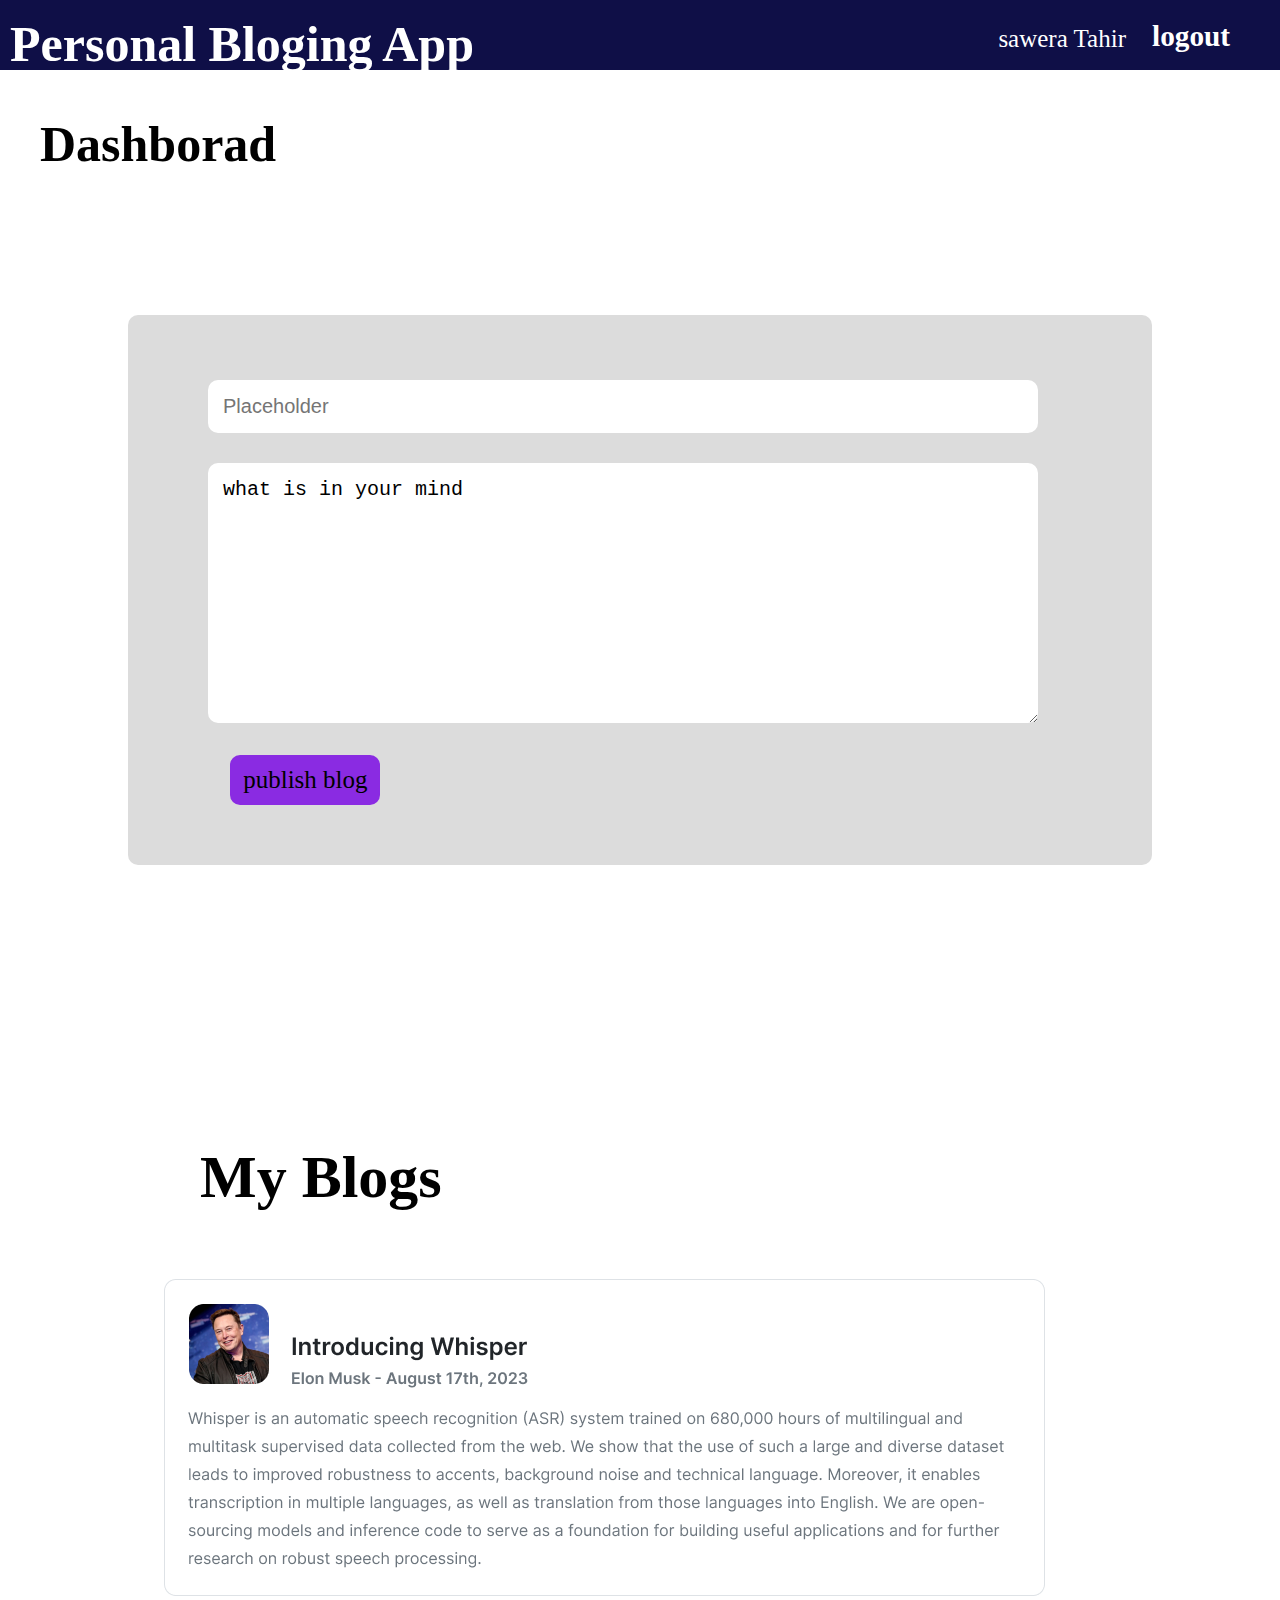
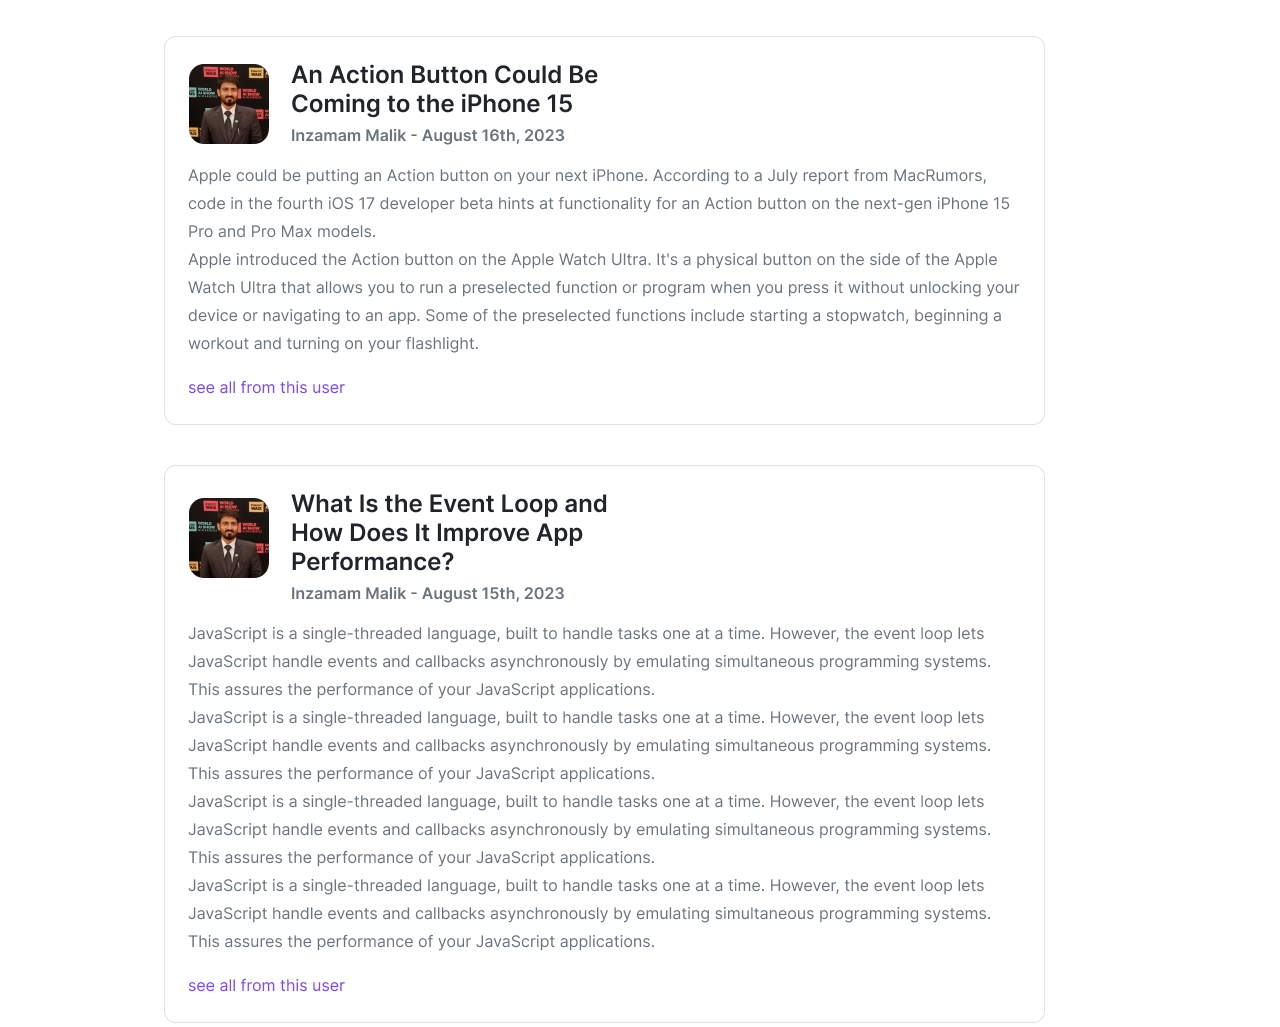
==== SIGNIN & login/dashborad.html @ 6f2b8458 "Add files via upload" ====
<!DOCTYPE html>
<html lang="en">

<head>
    <meta charset="UTF-8">
    <meta name="viewport" content="width=device-width, initial-scale=1.0">
    <title>dishborad page</title>
    <link rel="stylesheet" href="./style.css">
</head>

<body>
    <div>
        <nav>
            <h1>Personal Bloging App</h1>
            <p class="username">sawera Tahir</p>
            <h3 class="logout">logout</h3>
        </nav>
    </div>
    <div>
        <h1 class="dash">Dashborad</h1>
    </div>
    <div id="feedback">
        <input type="text" class="input3" placeholder="Placeholder">
        <textarea name="" class="input4" cols="20" rows="10" placeholder="what is  in your mind "
            style="color: black;">what is in your mind</textarea>
        <button  type="submit"class="publishbtn"> publish blog</button>
    </div>
    <div id="blogs">
        <h4 style="color: black;">My Blogs</h4>
    </div>
    <div id="profile">
        <img style="z-index: 1; position: absolute; top: 35px; left: 35px" src="./pic/profile 3.png" alt=""><img src="./pic/cardSubtitle (3).png" alt=""> <br><br> <br>
        <img  style="z-index: 1; position: absolute; top: 395px; left: 35px"src="./pic/profile 4.png" alt=""> <img src="./pic/cardSubtitle.png" alt=""><br><br><br>
        <img  style="z-index: 1; position: absolute; top: 829px; left: 35px" src="./pic/profile 4.png" alt=""> <img src="./cardSubtitle (1).png" alt="">
    </div>


    <!-- <div id="profile">
        <p class="details" style=" margin: 20px; color: black;"><img src="./pic/images (2).jpeg" alt="Bird" width="220" height="145"
                align="left" style="margin: 20px; color: black;" /> <b>
                <strong style="color: black;"> An Action Button Could Be Coming to the iPhone 15</b> <br></strong>
            <em style="color: black;"> Inzamam Malik - August 16th, 2023 <br> </em>
            <br>
            Apple could be putting an Action button on your next iPhone. According to a July report from MacRumors, code
            in the fourth iOS 17 developer beta hints at functionality for an Action button on the next-gen iPhone 15
            Pro and Pro Max models.
            Apple introduced the Action button on the Apple Watch Ultra. It's a physical button on the side of the Apple
            Watch Ultra that allows you to run a preselected function or program when you press it without unlocking
            your device or navigating to an app. Some of the preselected functions include starting a stopwatch,
            beginning a workout and turning on your flashlight.
            <br>Delete Edit
        </p>
    </div>
    </div>
    <div id="profile2">
        <p class="details2" style="margin: 20px; color: black;"><img src="./pic/images (1).jpeg" alt="" width=220px height="200 "
                align="left" style="margin: 20px; color: black;"> <strong> What Is the Event Loop and How Does It Improve App Performance?</strong> <br>
           <em style="color: black;">  Inzamam Malik - August 15th, 2023 </em> <br>
           <br>
           JavaScript is a single-threaded language, built to handle tasks one at a
            time. However, the event loop lets JavaScript handle events and callbacks asynchronously by emulating
            simultaneous programming systems. This assures the performance of your JavaScript applications. JavaScript
            is a single-threaded language, built to handle tasks one at a time. However, the event loop lets JavaScript
            handle events and callbacks asynchronously by emulating simultaneous programming systems. This assures the
            performance of your JavaScript applications. JavaScript is a single-threaded language, built to handle tasks
            one at a time. However, the event loop lets JavaScript handle events and callbacks asynchronously by
            emulating simultaneous programming systems. This assures the performance of your JavaScript
            applications. JavaScript is a single-threaded language, built to handle tasks one at a time. However, the
            event loop lets JavaScript handle events and callbacks asynchronously by emulating simultaneous programming
            systems. This assures the performance of your JavaScript applications. <br> delete    Eidit </p>
    </div>


 -->





    <script src="./app.js"></script>


</body>

</htmL>
---- SIGNIN & login/style.css ----
* {
    margin: 0;
    padding: 0;
    /* color: white; */
    color: black;
}
a{
    color: white;
    text-decoration-line: none;
}

nav {
    width: 100%;
    height: 70px;
    /* background-color: rgb(11, 11, 120);; */
    background-color: rgb(15, 15, 71);
    color-scheme: white;
    font-size: 25px;

}

.login {
    margin-left: 85%;
    color: white;
    z-index: 1;
    position: absolute;
    top: 0px;

}

h1 {
    padding: 10px;
    padding-top: 15px;
    color: white;
}

#container {
    width: 500px;
    height: 450px;
    background-color: rgb(15, 15, 71);
    /* background-color: rgb(11, 11, 120); */
    justify-content: center;
    text-align: center;
    margin-top: 4%;
    margin-left: 28%;
    margin-right: 20%;
    border: none;
    border-radius: 15px;
    padding: 20px;
    justify-content: center;
    align-items: center;
    text-align: center;


}

.inputs {
    width: 280px;
    padding: 8.5px;
    border-radius: 5px;
    margin: 3px;
    font-size: 20px;
    font-family: 'Times New Roman', Times, serif;
    border: none;
    position: relative;
    top: 80px;
    justify-content: center;
    margin-left: 20px;


}

.heading1 {
    padding: 7.5%;
    margin-left: 10px;
}

.btn1 {
    width: 250px;
    height: 150px;
    color: black;
    background-color: white;
    border: none;
    font-size: 20px;
    border-radius: 5px;
    height: 30px;
    font-family: 'Times New Roman', Times, serif;
    border: none;
    font-weight: 600;
    position: relative;
    top: 78px;
    margin-left: 15px;
    padding: 5px;
}

#page {
    width: 410px;
    height: 190px;
    background-color: rgb(15, 15, 71);
    color: white;
    margin-left: 30%;
    margin-top: 10%;
    padding: 20px;




}

.input2 {
    width: 346px;
    margin: 5px 20px 5px 20px;
    padding: 10px;
    border-radius: 5px;
    font-size: 20px;
    font-family: 'Times New Roman', Times, serif;
    border: none;
}

.loginbtn {
    width: 80px;
    height: 80px;
    color: black;
    background-color: white;
    border: none;
    font-size: 20px;
    border-radius: 5px;
    height: 30px;
    font-family: 'Times New Roman', Times, serif;
    border: none;
    padding: 5px 2px 5px 2px;
    margin-left: 40%;
    font-weight: 600;
}

.username {
    margin-left: 78%;
    color: white;
    z-index: 1;
    position: absolute;
    top: 25px;
}

.logout {
    z-index: 1;
    margin-left: 90%;
    position: absolute;
    top: 20px;
    color: white;
}


#dashborad {
    margin-top: 150px;
    background-color: rgb(233, 246, 246);
    width: 100%;
    height: 500px;

}

.dash {

    position: absolute;
    top: 100px;
    color: black;
    margin-left: 30px;
    font-size: 50px;
    font-weight: 700;
    font-family: 'Times New Roman', Times, serif;
}

h5 {
    position: absolute;
    top: 500px;
}

#feedback {
    width: 80%;
    height: 550px;
    background-color: gainsboro;
    margin-left: 10%;
    margin-right: 10%;
    position: absolute;
    top: 35%;
    border-radius: 10px;
    box-shadow: 10px 10 px 10px 10px black;


}

.input3 {
    width: 800px;
    padding: 15px;
    margin: 10px;
    font-size: 20px;
    position: absolute;
    top: 10%;
    margin-left: 80px;
    border: none;
    border-radius: 10px;


}

.input4 {
    width: 800px;
    padding: 15px;
    margin: 10px;
    font-size: 20px;
    position: absolute;
    top: 25%;
    margin-left: 80px;
    border: none;
    border-radius: 10px;
}

.publishbtn {
    width: 150px;
    height: 50px;
    background-color: blueviolet;
    border: none;
    position: absolute;
    top: 80%;
    left: 10%;
    border-radius: 10px;
    font-family: 'Times New Roman', Times, serif;
    font-size: 25px;
}

#blogs {
    width: 300px;
    height: 300px;
    position: absolute;
    top: 127%;
    left: 200px;
    /* font-family: 'Segoe UI', Tahoma, Geneva, Verdana, sans-serif; */
    font-family: 'Times New Roman', Times, serif;
    font-size: 60px;
    font-weight: 800;


}

.box {
    position: absolute;
    top: 30%;
    /* width: 100%; */
    /* display: inline-block; */
}

.details {
    position: absolute;
    top: 5%;
    margin: 25px;
    font-size: 25px;
    font-family: 'Times New Roman', Times, serif;
    line-height: 30px;
    margin-left: 15%;
    z-index: 1;
}

#profile {
    width: 950px;
    height: 400px;
    /* background-color: gainsboro; */
    margin-left: 12%;
    margin-right: 13%;
    position: absolute;
    top: 141%;
    border-radius: 15px;
    padding: 10px;


}

.details2 {
    position: absolute;
    top: 5%;
    margin: 25px;
    font-size: 25px;
    font-family: 'Times New Roman', Times, serif;
    line-height: 30px;
    margin-left: 15%;
    z-index: 1;

}

#profile2 {
    width: 950px;
    height: 600px;
    background-color: gainsboro;
    margin-left: 12%;
    margin-right: 13%;
    position: absolute;
    top: 209%;
    border-radius: 15px;
    padding: 10px;
}

#color3 {
    background-color: gainsboro;
    /* color: #dac9c9; */
}

.heading1 {
    font-size: 60px;
    font-family: 'Times New Roman', Times, serif;
    margin-left: 14px;
    position: absolute;
    top: 4%;
}

#passwordapp {
    width: 800px;
    height: 490px;
    background-color: rgba(203, 203, 233, 0.579);
    border-radius: 13px;
    margin-left: 18%;
    position: absolute;
    top: 29%;
    padding: 30px 0px 0px 50px;



}

.input5 {
    padding: 10px;
    margin: 10px;
    font-family: 'Times New Roman', Times, serif;
    border-radius: 10px;
    font-size: 20px;
    border: none;
}

.update {
    width: 200px;
    height: 50px;
    font-family: 'Times New Roman', Times, serif;
    font-size: 20px;
    border: none;
    border-radius: 10px;
    background-color: blueviolet;
    margin: 10px;

}
.login{
    color: white;
}


.fsub {
    width: 100%;
    /* heigh t: 100vh; */
    display: flex;
    align-items: center;
    justify-content: center;
}

.popop {
    width: 550px;
    height: 250px;
    background-color: rgb(209, 208, 244);
    border-radius: 7px;
    position: absolute;
    color: white;
    top: 50%;
    left: 50%;
    transform: translate(-50%, -50%);
    text-align: center;
    padding: 40px 40px 40px;
    font-size: large;
    font-weight: bold;
    visibility: hidden;
    justify-content: center;
    align-items: center;
    text-align: center;
}

.popop>i {
    color: #14505C;
    font-size: 100px;
    /* width: 100px; */
    /* margin-top: -52  q0px; */
}

.popop h2 {
    margin: 10px;
    font-weight: 900;
    font-size: 38px;
}

.popop button {
    width: 100%;
    margin-top: 20px;
    padding: 10px;
    background-color: #14505C;
    color: white;
    border-radius: 5px;
}

.open-popop {
    visibility: visible;
}
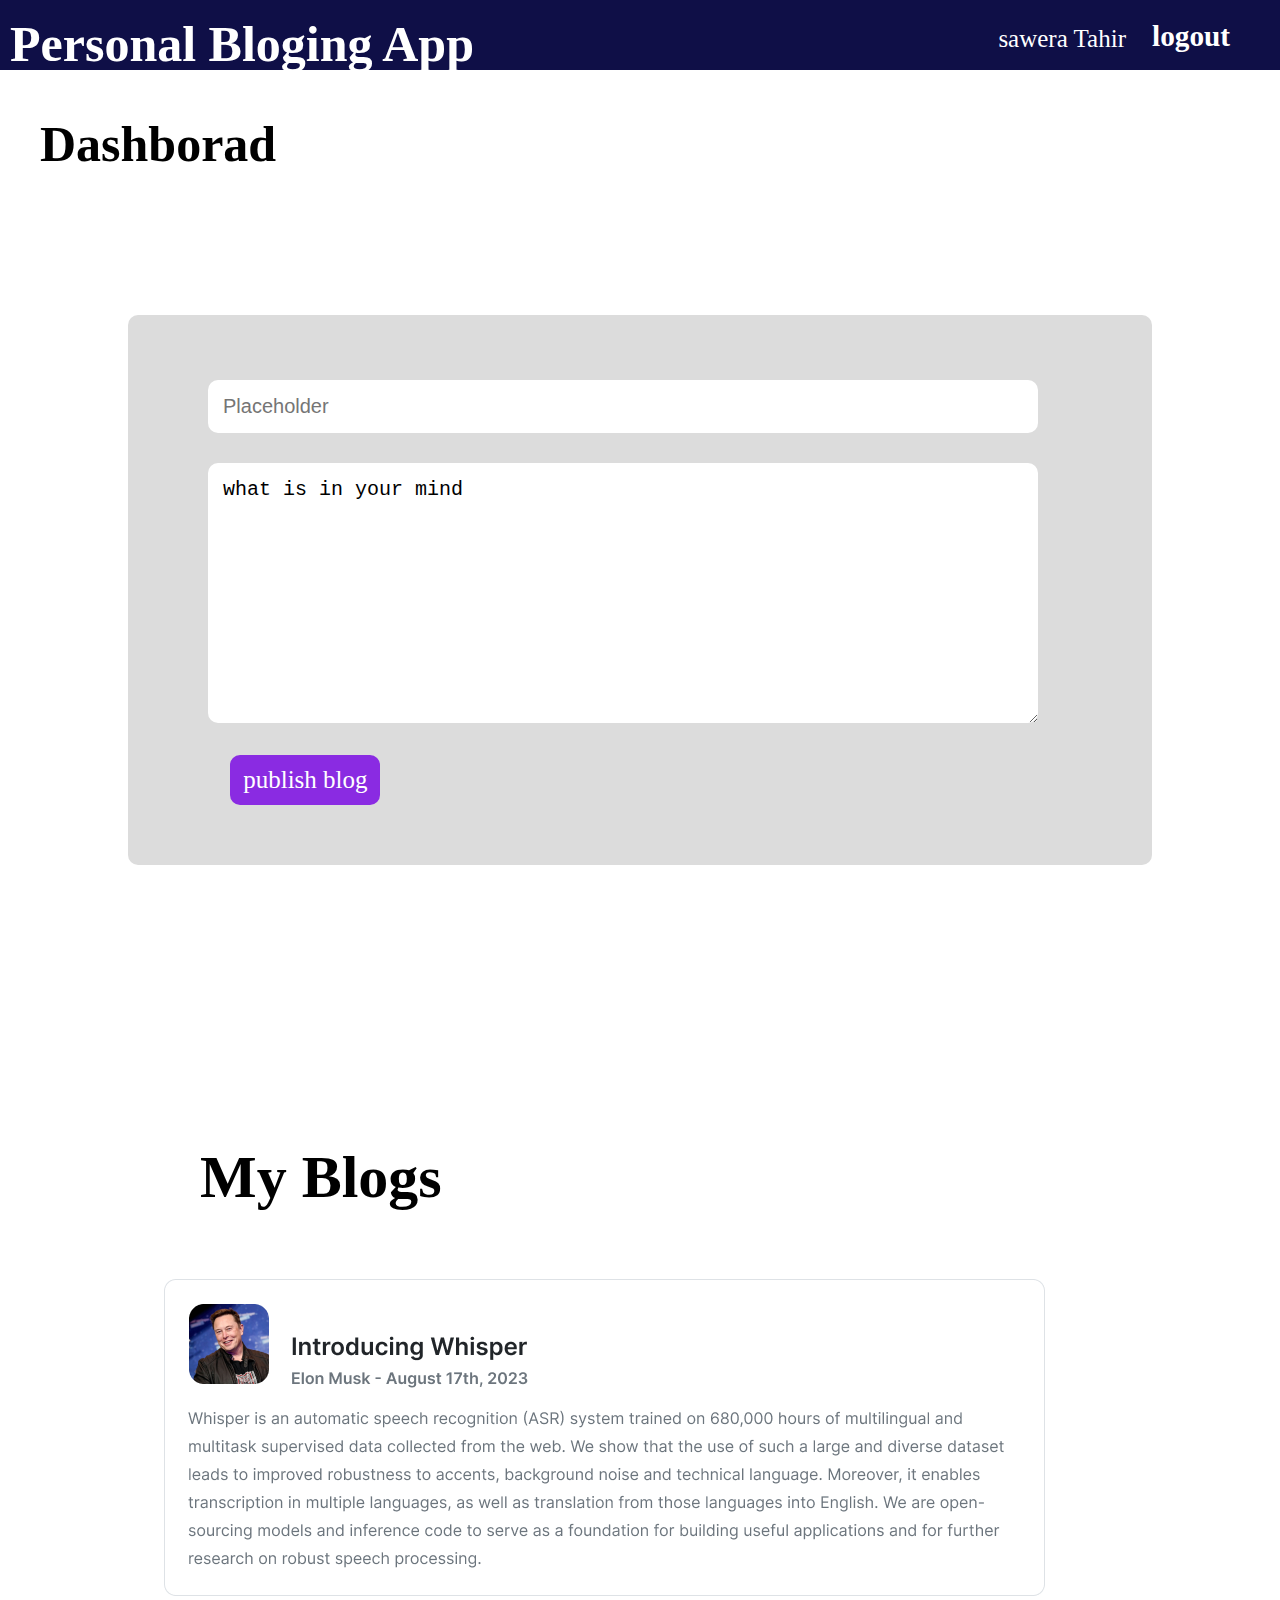
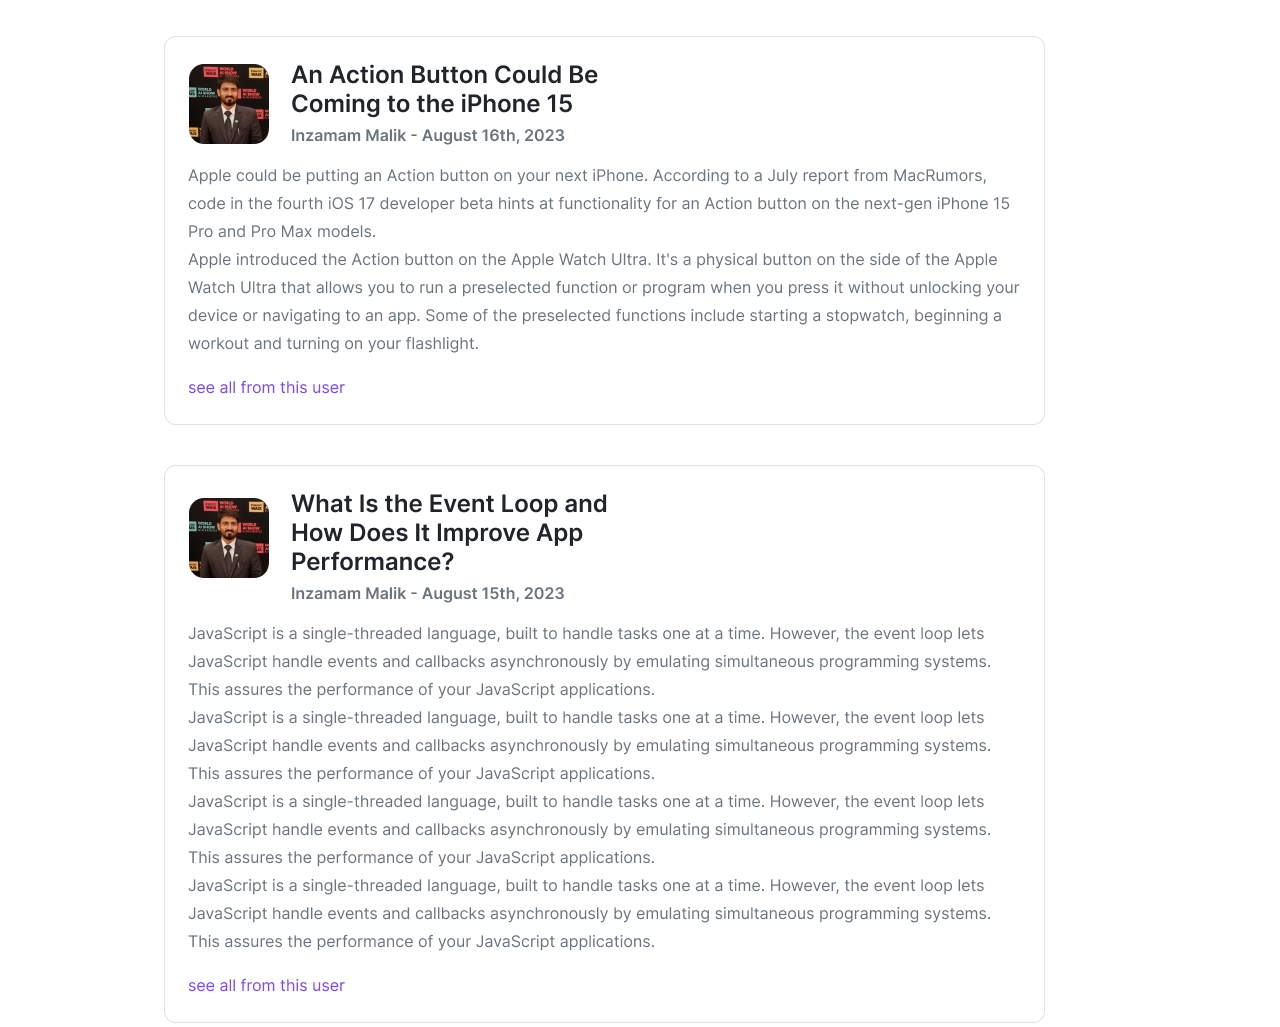
==== commit 68a822c1: "Update dashborad.html" ====
--- a/SIGNIN & login/dashborad.html
+++ b/SIGNIN & login/dashborad.html
@@ -23,7 +23,7 @@
         <input type="text" class="input3" placeholder="Placeholder">
         <textarea name="" class="input4" cols="20" rows="10" placeholder="what is  in your mind "
             style="color: black;">what is in your mind</textarea>
-        <button  type="submit"class="publishbtn"> publish blog</button>
+        <button  type="submit"class="publishbtn"><a href="./lastprofile.html"> publish blog</button></a>
     </div>
     <div id="blogs">
         <h4 style="color: black;">My Blogs</h4>
@@ -85,4 +85,4 @@
 
 </body>
 
-</htmL>+</htmL>
